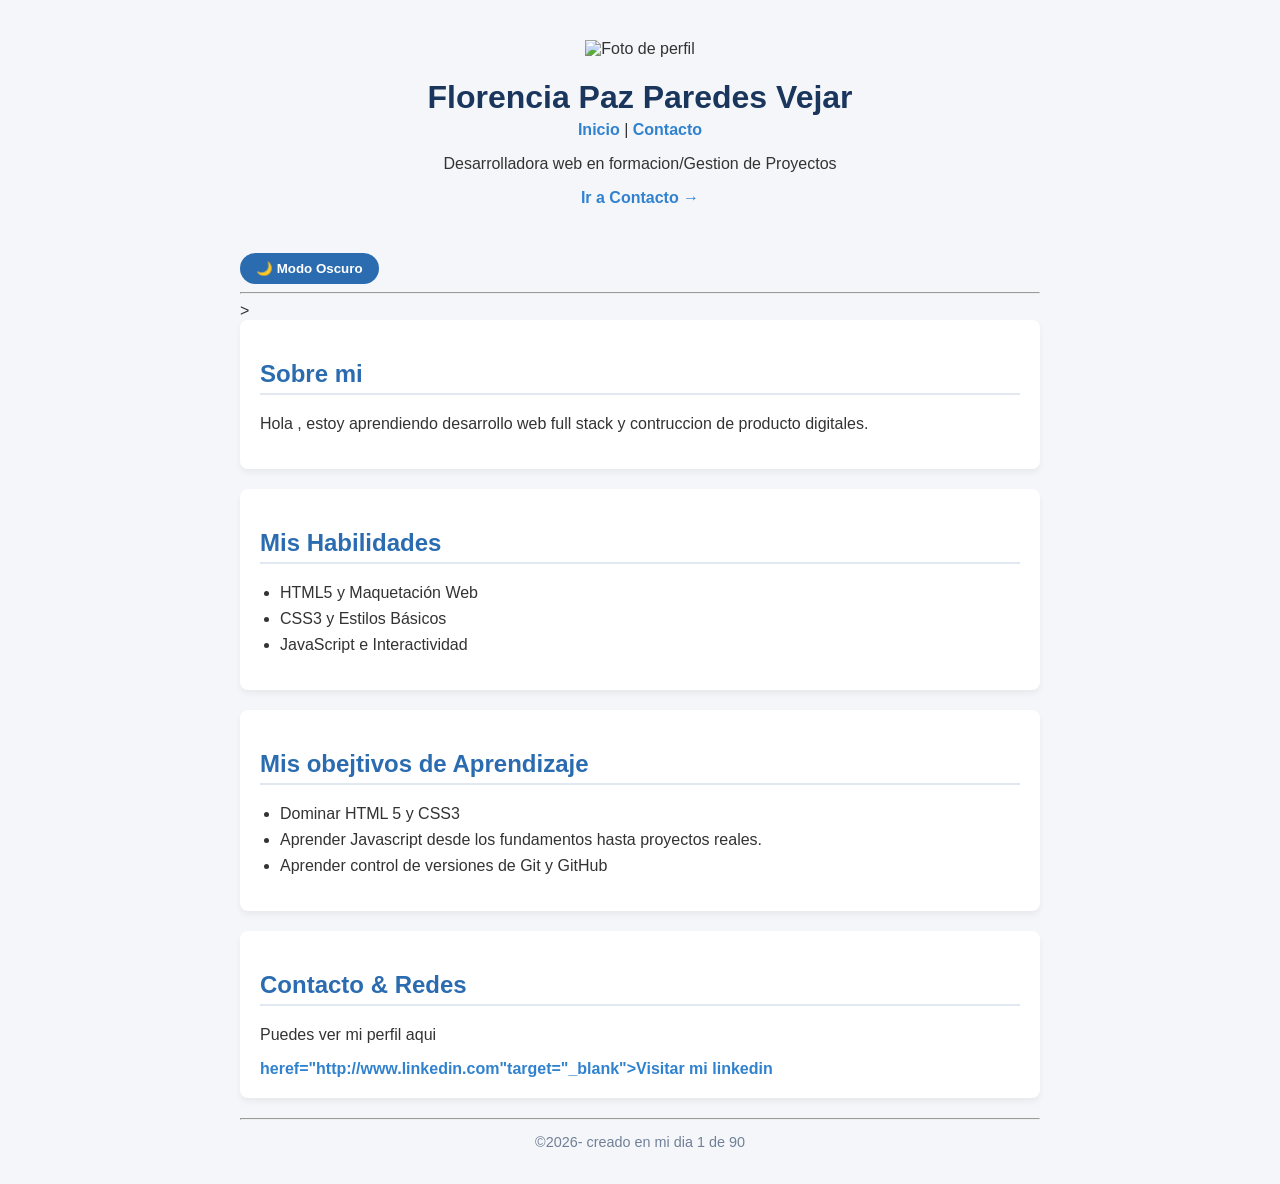
==== index.html @ c0fce5c2 "Add files via upload" ====
<!DOCTYPE html>
<hrml lang="es"
<head>
    <meta charset="UTF-8"
    <meta name="viewport"content="width=device-width,initial-scale=1.0">
    <title> Mi perfil profecional</title>
</head><link rel="stylesheet" href="styles.css">
<body>
    <header>
        <img src="perfil.jpg" alt="Foto de perfil">
        <h1> Florencia Paz Paredes Vejar</h1>
        <nav>
         <a href="index.html">Inicio</a> | 
         <a href="contacto.html">Contacto</a>
        </nav>
        <p>Desarrolladora web en formacion/Gestion de Proyectos</p>
        <p><a href="contacto.html">Ir a Contacto →</a></p>
    </header>
<button id="btn-modo">🌙 Modo Oscuro</button>
    <hr>

    <main>
        ><section>
            <h2>Sobre mi </h2>
            <p>Hola , estoy  aprendiendo desarrollo web full stack y contruccion de producto digitales.</p>
        </section>
<section>
    <h2>Mis Habilidades</h2>
    <ul>
        <li>HTML5 y Maquetación Web</li>
        <li>CSS3 y Estilos Básicos</li>
        <li>JavaScript e Interactividad</li>
    </ul>
</section>
        <section>
            <h2>Mis obejtivos de Aprendizaje </h2>
            <ul>
                <li>Dominar HTML 5 y CSS3 </li>
                <li>Aprender Javascript desde los fundamentos hasta proyectos reales.</li>
                <li>Aprender control de versiones de Git y GitHub</li>
            </ul>
        </section>

        <section>
            <h2>Contacto & Redes</h2>
            <p>Puedes ver mi perfil aqui </p>
            <a>heref="http://www.linkedin.com"target="_blank">Visitar mi linkedin</a>
        </section>
    </main>
    <hr>
        <footer>
            <p>©2026- creado en mi dia 1 de 90</p>
        </footer>
        <script src="script.js"></script>
</body>
</html>
---- styles.css ----
/* Configuración general de la página */
body {
    max-width: 800px;
    margin: 0 auto;
    padding: 20px;
    background-color: #f4f6f9;
    font-family: 'Segoe UI', Tahoma, Geneva, Verdana, sans-serif;
    color: #333;
}

/* Estilo para el encabezado */
header {
    text-align: center;
    padding: 20px 0;
}

/* Estilo para los títulos */
h1 {
    color: #1a365d;
    margin-bottom: 5px;
}

h2 {
    color: #2b6cb0;
    border-bottom: 2px solid #e2e8f0;
    padding-bottom: 5px;
}

/* Estilo para las secciones (tarjetas blancas) */
section {
    background: white;
    padding: 20px;
    margin-bottom: 20px;
    border-radius: 8px;
    box-shadow: 0 4px 6px rgba(0, 0, 0, 0.05);
}

/* Listas y enlaces */
ul {
    padding-left: 20px;
}

li {
    margin-bottom: 8px;
}

a {
    color: #3182ce;
    text-decoration: none;
    font-weight: bold;
}

a:hover {
    text-decoration: underline;
}

footer {
    text-align: center;
    font-size: 0.9em;
    color: #718096;
}
/* Estilos para el Modo Oscuro */
body.dark-mode {
    background-color: #1a202c;
    color: #e2e8f0;
}

body.dark-mode section {
    background-color: #2d3748;
    color: #e2e8f0;
}

body.dark-mode h1, 
body.dark-mode h2 {
    color: #63b3ed;
}

/* Estilo para el botón */
#btn-modo {
    padding: 8px 16px;
    border: none;
    border-radius: 20px;
    background-color: #2b6cb0;
    color: white;
    cursor: pointer;
    font-weight: bold;
    margin-top: 10px;
}
/* Estilos para el formulario de contacto */
form input, 
form textarea {
    width: 100%;
    padding: 10px;
    margin-top: 5px;
    border: 1px solid #cbd5e0;
    border-radius: 6px;
    box-sizing: border-box; /* Evita que los campos se salgan del borde */
}

form button {
    background-color: #2b6cb0;
    color: white;
    padding: 10px 20px;
    border: none;
    border-radius: 6px;
    cursor: pointer;
    font-size: 1em;
    font-weight: bold;
    margin-top: 10px;
}

form button:hover {
    background-color: #2c5282;
}
/* Adaptación para pantallas de celulares */
@media (max-width: 600px) {
    body {
        padding: 10px;
    }

    section {
        padding: 15px;
    }

    h1 {
        font-size: 1.5em;
    }
}
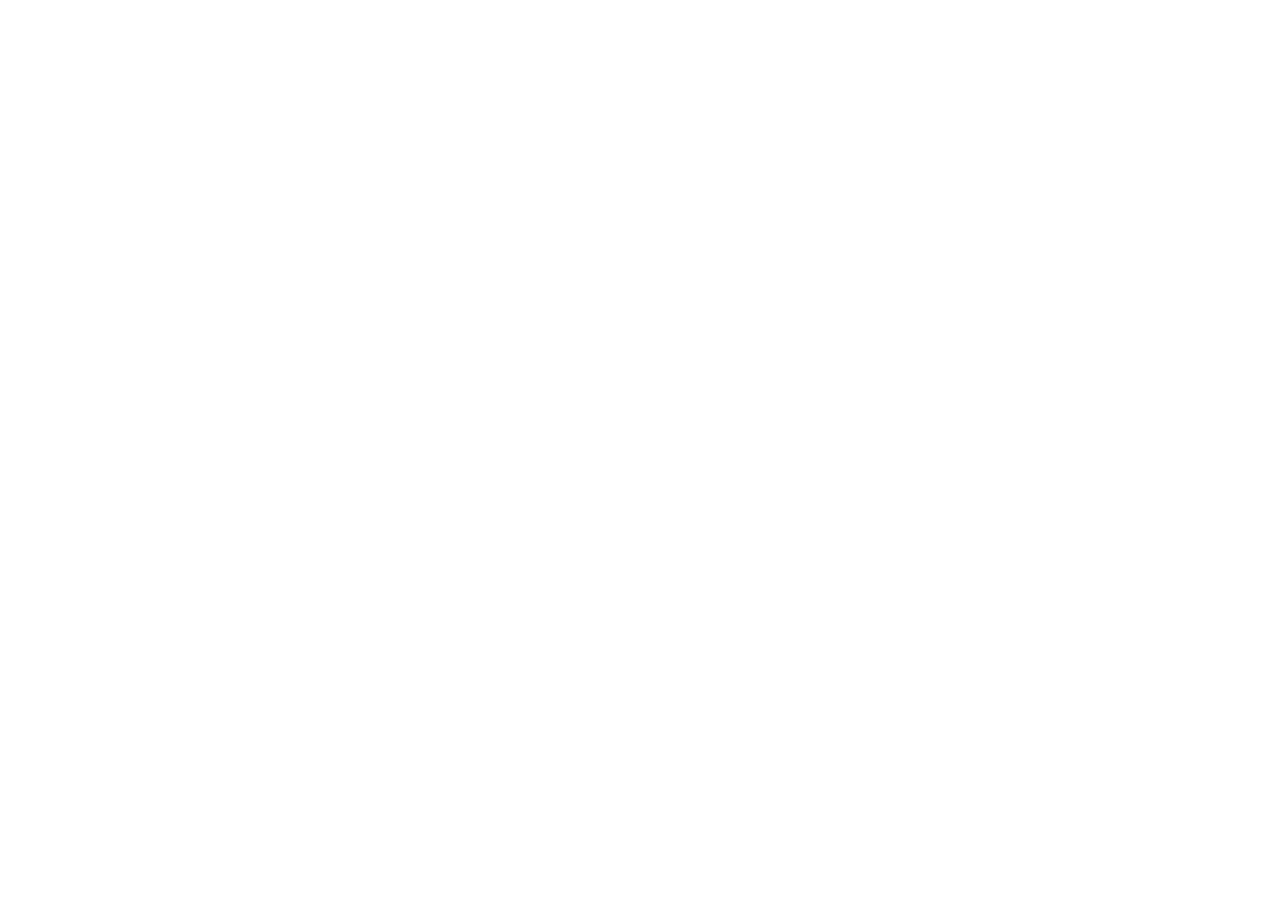
==== commit 87c73189: "Conta Chile" ====
--- a/index.html
+++ b/index.html
@@ -1,56 +1,33 @@
-<!DOCTYPE html>
-<hrml lang="es"
-<head>
-    <meta charset="UTF-8"
-    <meta name="viewport"content="width=device-width,initial-scale=1.0">
-    <title> Mi perfil profecional</title>
-</head><link rel="stylesheet" href="styles.css">
-<body>
-    <header>
-        <img src="perfil.jpg" alt="Foto de perfil">
-        <h1> Florencia Paz Paredes Vejar</h1>
-        <nav>
-         <a href="index.html">Inicio</a> | 
-         <a href="contacto.html">Contacto</a>
-        </nav>
-        <p>Desarrolladora web en formacion/Gestion de Proyectos</p>
-        <p><a href="contacto.html">Ir a Contacto →</a></p>
-    </header>
-<button id="btn-modo">🌙 Modo Oscuro</button>
-    <hr>
-
-    <main>
-        ><section>
-            <h2>Sobre mi </h2>
-            <p>Hola , estoy  aprendiendo desarrollo web full stack y contruccion de producto digitales.</p>
-        </section>
-<section>
-    <h2>Mis Habilidades</h2>
-    <ul>
-        <li>HTML5 y Maquetación Web</li>
-        <li>CSS3 y Estilos Básicos</li>
-        <li>JavaScript e Interactividad</li>
-    </ul>
-</section>
-        <section>
-            <h2>Mis obejtivos de Aprendizaje </h2>
-            <ul>
-                <li>Dominar HTML 5 y CSS3 </li>
-                <li>Aprender Javascript desde los fundamentos hasta proyectos reales.</li>
-                <li>Aprender control de versiones de Git y GitHub</li>
-            </ul>
-        </section>
-
-        <section>
-            <h2>Contacto & Redes</h2>
-            <p>Puedes ver mi perfil aqui </p>
-            <a>heref="http://www.linkedin.com"target="_blank">Visitar mi linkedin</a>
-        </section>
-    </main>
-    <hr>
-        <footer>
-            <p>©2026- creado en mi dia 1 de 90</p>
-        </footer>
-        <script src="script.js"></script>
-</body>
-</html>+<!doctype html>
+<html lang="es">
+  <head>
+    <meta charset="UTF-8" />
+    <link rel="icon" type="image/svg+xml" href="/icon.svg" />
+    <link rel="manifest" href="/manifest.json" />
+    <link rel="apple-touch-icon" href="/icon-192.png" />
+    <link rel="apple-touch-icon" sizes="512x512" href="/icon-512.png" />
+    <meta name="viewport" content="width=device-width, initial-scale=1.0" />
+    <meta name="theme-color" content="#10B981" />
+    <meta name="description" content="ContaChile — Plataforma contable para contadores, empresas y clientes en Chile" />
+    <meta name="apple-mobile-web-app-capable" content="yes" />
+    <meta name="apple-mobile-web-app-status-bar-style" content="default" />
+    <meta name="apple-mobile-web-app-title" content="ContaChile" />
+    <meta name="mobile-web-app-capable" content="yes" />
+    <title>ContaChile — Plataforma Contable</title>
+    <meta property="og:image" content="https://bolt.new/static/og_default.png">
+    <meta name="twitter:card" content="summary_large_image">
+    <meta name="twitter:image" content="https://bolt.new/static/og_default.png">
+  <script type="module" crossorigin src="/assets/index-fZHqHSV7.js"></script>
+  <link rel="stylesheet" crossorigin href="/assets/index-BuSAuO42.css">
+</head>
+  <body>
+    <div id="root"></div>
+    <script>
+      if ('serviceWorker' in navigator) {
+        window.addEventListener('load', () => {
+          navigator.serviceWorker.register('/sw.js').catch(() => {});
+        });
+      }
+    </script>
+  </body>
+</html>
